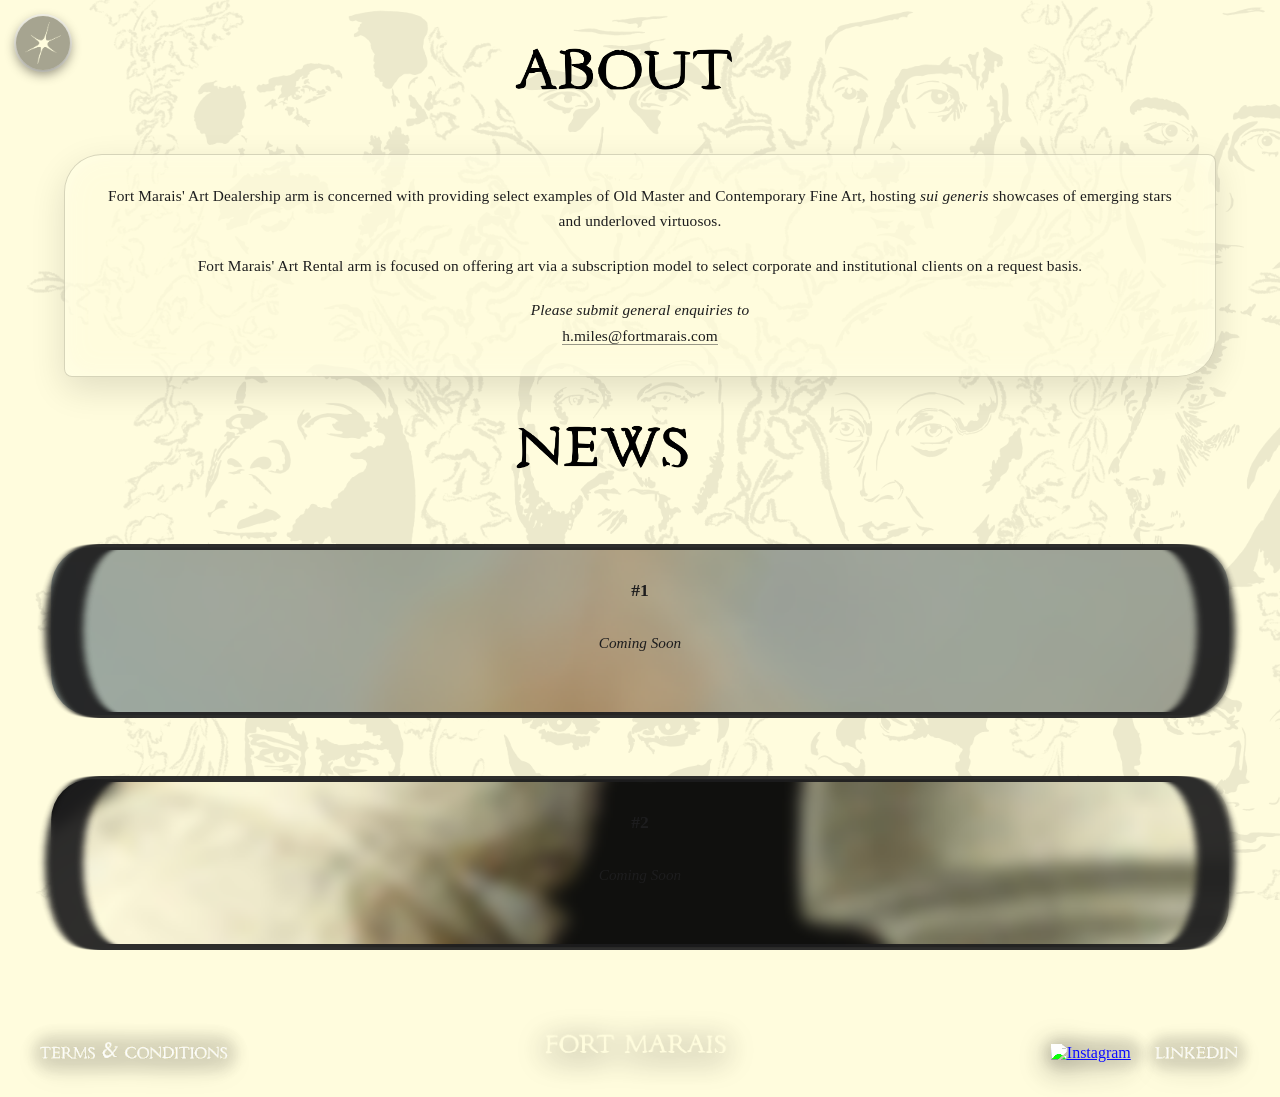
==== info.html @ 0f73118e "Add files via upload" ====
<!DOCTYPE html>
<html lang="en">
<head>
  <meta charset="UTF-8"/>
  <meta name="viewport" content="width=device-width, initial-scale=1.0"/>
  <title>Fort Marais | Information</title>
  <link rel="stylesheet" href="styles.css"/>
</head>

<body class="info-page">

  <div class="moving-bg">
    <div class="info-overlay">

      <!-- NAV TOGGLE -->
      <button class="nav-toggle" type="button" aria-label="Open navigation">
        <img src="nav-bar-toggle.png" alt="Toggle Navigation">
      </button>

      <!-- BACKDROP -->
      <div class="nav-backdrop" aria-hidden="true"></div>

      <!-- SLIDE-IN NAV DRAWER -->
      <nav class="vertical-nav nav-drawer" aria-label="Site navigation">
        <a href="index.html"><img src="button-cream-1.png" alt="Landing"></a>
        <a href="info.html"><img src="button-cream-4.png" alt="Info"></a>
      </nav>

      <!-- MAIN CONTENT -->
      <div class="main-content">

 <!-- LEFT -->
<div class="left-half">
  <div class="info-title-img">
    <img src="about-title-header.png" alt="About">
  </div>

  <section class="about-text-panel">
    <p>
      Fort Marais' Art Dealership arm is concerned with providing select examples of Old Master and Contemporary Fine Art, hosting <i>sui generis</i> showcases of emerging stars and underloved virtuosos.
    </p>

    <p>
      Fort Marais' Art Rental arm is focused on offering art via a subscription model to select corporate and institutional clients on a request basis.
    </p>

    <p class="about-contact">
      <i>Please submit general enquiries to</i><br>
      <a href="mailto:h.miles@fortmarais.com">h.miles@fortmarais.com</a>
    </p>
  </section>
</div>
        </div>

        <!-- RIGHT -->
        <div class="right-half">

          <div class="info-title-img">
            <img src="news-title-header.png" alt="News">
          </div>

          <!-- EVENT 1 -->
          <a class="event-card event-1" href="wgig.html">
            <div class="event-content">
              <h3><strong>#1</strong></h3>
              <p><i>Coming Soon</i></p>
            </div>

            <svg class="event-border" viewBox="0 0 100 100" preserveAspectRatio="none" aria-hidden="true">
              <path d="M8,8 
                       L92,8 
                       C96,10 96,90 92,92
                       L8,92
                       C4,90 4,10 8,8 Z"/>
            </svg>
          </a>

          <!-- EVENT 2 -->
          <a class="event-card event-2" href="wgig.html">
            <div class="event-content">
              <h3><strong>#2</strong></h3>
              <p><i>Coming Soon</i></p>
            </div>

            <svg class="event-border" viewBox="0 0 100 100" preserveAspectRatio="none" aria-hidden="true">
              <path d="M8,8 
                       L92,8 
                       C96,10 96,90 92,92
                       L8,92
                       C4,90 4,10 8,8 Z"/>
            </svg>
          </a>

        </div>
      </div>

     <footer class="site-footer">
  <div class="footer-row">
    <div class="footer-left">
    <a href="terms.html" class="footer-icon footer-terms">
      <img src="terms-and-conditions-button-2.png" alt="Terms" class="footer-img">
    </a>
    </div>

    <div class="footer-center">
      <img src="fort-marais-footer-2.png" alt="Fort Marais" class="footer-logo footer-img">
    </div>

    <div class="footer-right">
      <a href="https://www.instagram.com/fortmarais_gallery/" target="_blank" class="footer-icon footer-instagram" rel="noopener">
        <img src="instagram-button-2.png" alt="Instagram" class="footer-img">
      </a>

      <a href="https://www.linkedin.com/company/fort-marais" target="_blank" class="footer-icon footer-linkedin" rel="noopener">
        <img src="linkedin-button-2.png" alt="LinkedIn" class="footer-img">
      </a>
    </div>
  </div>
</footer>

    </div>
  </div>

  <script>
    const body = document.body;
    const toggleBtn = document.querySelector('.nav-toggle');
    const drawer = document.querySelector('.nav-drawer');
    const backdrop = document.querySelector('.nav-backdrop');

    function openNav() {
      body.classList.add('nav-open');
      toggleBtn.setAttribute('aria-label', 'Close navigation');
    }

    function closeNav() {
      body.classList.remove('nav-open');
      toggleBtn.setAttribute('aria-label', 'Open navigation');
    }

    if (toggleBtn && drawer && backdrop) {
      toggleBtn.addEventListener('click', () => {
        body.classList.contains('nav-open') ? closeNav() : openNav();
      });

      backdrop.addEventListener('click', closeNav);

      document.addEventListener('keydown', (e) => {
        if (e.key === 'Escape') closeNav();
      });

      drawer.querySelectorAll('a').forEach(a => a.addEventListener('click', closeNav));
    }
  </script>

</body>
</html>
---- styles.css ----
/* ====================
   GLOBAL RESET & BASE
==================== */

html,
body {
  font-family: Georgia, 'Times New Roman', Times, serif;
  color: #1d1d1e;
  background: #FFFCDD;
  min-height: 100%;
  margin: 0;
  padding: 0;
}

*,
*::before,
*::after {
  box-sizing: border-box;
}

/* ======================
   LANDING PAGE LAYERS
====================== */

.landing-body {
  position: relative;
  min-height: 100vh;
  display: flex;
  flex-direction: column;
  background: transparent;
}

.landing-body .rotating-bg {
  flex: 1;
  min-height: 100vh;
  display: flex;
  flex-direction: column;
  position: relative;
  z-index: 1;
}

:root {
  --tile-w: 4096px;
  --tile-h: 4096px;
  --scale: 1;
  --lp-bg-speed: 60s;
  --lp-bg-opacity: 0.6;
}

@keyframes tileDrift {
  from {
    background-position: 0 0;
  }

  to {
    background-position:
      calc(-1 * var(--tile-w) * var(--scale))
      calc(var(--tile-h) * var(--scale));
  }
}

.landing-body::before {
  content: "";
  position: fixed;
  inset: 0;
  z-index: 0;
  pointer-events: none;

  background-image: url("BACKGROUND1.png");
  background-repeat: repeat;
  background-size:
    calc(var(--tile-w) * var(--scale))
    calc(var(--tile-h) * var(--scale));

  opacity: var(--lp-bg-opacity);
  animation: tileDrift var(--lp-bg-speed) linear infinite;
  will-change: background-position;

  image-rendering: crisp-edges;
  image-rendering: -moz-crisp-edges;
  image-rendering: pixelated;
}

@keyframes rotatePattern {
  0% {
    transform: rotate(0deg);
  }

  100% {
    transform: rotate(360deg);
  }
}

.landing-body .rotating-bg::before {
  content: "";
  position: fixed;
  inset: 0;
  background: url("pattern.png") repeat;
  background-size: 300px auto;
  opacity: 0.5;
  animation: rotatePattern 60s linear infinite;
  z-index: 0;
  pointer-events: none;
}

.landing-body .white-wash {
  content: "";
  position: fixed;
  inset: 0;
  background: rgba(255, 255, 255, 0.15);
  z-index: 0;
  pointer-events: none;
}

@media (prefers-reduced-motion: reduce) {
  .landing-body::before,
  .landing-body .rotating-bg::before {
    animation: none;
  }
}

/* ======================
   CENTERED NAV - LANDING
====================== */

body.landing-body {
  display: flex;
  flex-direction: column;
  min-height: 100vh;
}

body.landing-body .rotating-bg {
  display: flex;
  flex-direction: column;
  flex: 1;
  min-height: 0 !important;
}

body.landing-body .overlay {
  position: relative !important;
  height: auto !important;
  min-height: 0 !important;
  flex: 1;

  display: flex;
  align-items: center;
  justify-content: center;

  z-index: 1;
}

.landing-body .nav-buttons {
  display: inline-flex;
  gap: 10rem;
  padding: 8rem 4rem;
  border-radius: 300px;
  position: relative;
  z-index: 1;
}

.landing-body .nav-buttons a img {
  width: 200px;
  height: auto;
  transition: transform 0.3s ease, filter 0.2s;
  filter: drop-shadow(0 2px 8px rgba(0, 0, 0, 0.1));
}

.landing-body .nav-buttons a img:hover {
  transform: scale(1.07);
  cursor: pointer;
  filter: drop-shadow(0 6px 16px rgba(0, 0, 0, 0.18));
}

@media (max-width: 1000px) {
  .landing-body .nav-buttons {
    gap: 3rem;
    padding: 4rem 1rem;
  }

  .landing-body .nav-buttons a img {
    width: 140px;
  }
}

@media (max-width: 600px) {
  .landing-body .overlay {
    align-items: flex-start;
    padding-top: 2rem;
  }

  .landing-body .nav-buttons {
    flex-direction: column;
    gap: 2rem;
    padding: 2rem 1rem;
  }

  .landing-body .nav-buttons a img {
    width: 90px;
  }
}

/* ======================
   LANDING FOOTER
====================== */

body.landing-body .site-footer {
  margin-top: 0;
  flex-shrink: 0;
  background: transparent !important;
  border-top: none !important;
  position: relative;
  z-index: 1;
}

.landing-body .site-footer {
  padding: 2rem 1rem 1.2rem;
}

.landing-body .footer-row,
.landing-body .footer-center {
  display: flex;
  align-items: center;
  justify-content: center;
  max-width: 1100px;
  margin: 0 auto;
  width: 100%;
  gap: 1.2rem;
  position: relative;
  z-index: 1;
}

.landing-body .footer-logo.footer-img {
  max-width: 195px;
  height: auto;
  display: block;
  margin: 0 auto;
  opacity: 0.92;
  filter: drop-shadow(0 4px 16px rgba(0, 0, 0, 0.8));
  transition: filter 0.3s, opacity 0.3s;
}

.landing-body .footer-logo.footer-img:hover {
  opacity: 1;
  filter: drop-shadow(0 10px 24px rgba(0, 0, 0, 0.98));
}

@media (max-width: 800px) {
  .landing-body .footer-logo.footer-img {
    max-width: 120px;
  }
}

@media (max-width: 480px) {
  .landing-body .site-footer {
    padding: 1.2rem 0.5rem;
  }

  .landing-body .footer-logo.footer-img {
    max-width: 90px;
  }
}

/* ====================
   INFO PAGE
==================== */

body.info-page {
  min-height: 100vh;
  background: #FFFCDD;
  overflow-x: hidden;
}

.info-overlay {
  position: relative;
  min-height: 100vh;
  display: flex;
  flex-direction: column;
  justify-content: space-between;
  z-index: 10;
  background: transparent !important;
}

.moving-bg {
  background: transparent !important;
  position: relative;
  min-height: 100vh;
}

.moving-bg::before {
  content: "";
  position: fixed;
  inset: 0;
  background: url("BACKGROUND4.png") repeat;
  background-size: 1500px auto;
  animation: moveUp 60s linear infinite;
  opacity: 0.075;
  pointer-events: none;
  z-index: 0;
  will-change: background-position;
}

/* ====================
   INFO MAIN CONTENT
==================== */

.main-content {

  display: flex;
  align-items: flex-start;
  justify-content: center;
  gap: var(--info-gap);

  width: 100%;
  max-width: 1520px;
  margin: 0 auto;
  padding: 2rem 4rem;

  position: relative;
  z-index: 2;
}

.left-half,
.right-half {
  flex: 0 1 calc((100% - var(--info-gap)) / 2);
  max-width: calc((100% - var(--info-gap)) / 2);
  min-width: 0;
  box-sizing: border-box;
}

.left-half,
.right-half {
  display: flex;
  flex-direction: column;
  align-items: center;
}

.left-half img,
.right-half img {
  max-width: 100%;
  height: auto;
  display: block;
}

/* Title header images */
.info-title-img {
  width: 100%;
  display: flex;
  justify-content: center;
}

.info-title-img img {
  max-width: 250px;
  width: 100%;
  height: auto;
  display: block;
  margin: 0 auto 3rem;
}

.info-title-img,
.info-title-img img {
  background: none !important;
  box-shadow: none !important;
}

/* ====================
   INFO PAGE LEFT TEXT PANEL
==================== */

.about-text-panel {
  position: relative;
  display: block;
  width: min(100%, 1520px);
  margin: 0 auto;
  padding: 1.75rem 2rem;

  background: rgba(255, 252, 221, 0.72);
  border: 1px solid rgba(29, 29, 30, 0.18);
  border-radius: 38px 8px 38px 8px;

  box-shadow:
    0 12px 35px rgba(0, 0, 0, 0.12),
    inset 0 0 30px rgba(255, 255, 255, 0.25);

  text-align: center;
  color: #1d1d1e;
}

.about-text-panel p {
  margin: 0 0 1.2rem;
  font-size: clamp(0.95rem, 1.2vw, 1.05rem);
  line-height: 1.65;
  letter-spacing: 0.01em;
}

.about-text-panel p:last-child {
  margin-bottom: 0;
}

.about-contact {
  margin-top: 1.75rem;
  font-size: 0.95rem;
}

.about-contact a {
  color: #1d1d1e;
  text-decoration: none;
  border-bottom: 1px solid rgba(29, 29, 30, 0.45);
}

.about-contact a:hover {
  border-bottom-color: #1d1d1e;
}

/* =========================
   EVENT CARDS - INFO PAGE
========================= */

.event-card {
  position: relative;
  display: block;
  width: min(100%, 1520px);
  height: 200px;
  overflow: hidden;

  background: transparent;
  color: inherit;
  text-decoration: none;
  cursor: pointer;
}

.right-half .event-card {
  margin-bottom: 2rem;
}

.event-card::before {
  content: "";
  position: absolute;
  inset: 0;
  z-index: 0;
  pointer-events: none;

  background-image: url("DvdA-Ad-2-copy.png");
  background-repeat: repeat;
  background-size: 2000px auto;
  background-position: center center;

  opacity: 1;
  animation: eventBgMove 26s linear infinite;
  will-change: background-position;

  clip-path: inset(8% 4% 8% 4% round 40px);
}

.event-card.event-1::before {
  background-image: url("DvdA-Ad-2-copy.png");
}

.event-card.event-2::before {
  background-image: url("DvdA-Ad-1.png");
}

.event-card::after {
  content: none;
}

.event-content {
  position: relative;
  z-index: 2;

  height: 100%;
  padding: 1rem;
  text-align: center;
  color: #1d1d1e;

  display: flex;
  flex-direction: column;
  align-items: center;
  justify-content: center;
}

.event-content h3 {
  margin: 0 0 2rem;
  font-size: 1.1rem;
  line-height: 1.3;
}

.event-content p {
  margin: 0 0 2rem;
  font-size: 0.95rem;
}

.event-border {
  position: absolute;
  inset: 0;
  width: 100%;
  height: 100%;
  z-index: 3;
  pointer-events: none;
}

.event-border path {
  fill: none;
  stroke: #1d1d1e;
  stroke-width: 3;
  stroke-linecap: round;
  stroke-linejoin: round;

  stroke-dasharray: 380 40;
  stroke-dashoffset: 0;

  filter: blur(0.3px);
  opacity: 0.92;
  transition: stroke 0.3s;
}

.event-card:hover .event-border path {
  animation:
    organicStrobe 2s linear infinite,
    pressureVariation 2s ease-in-out infinite;
}

/* ====================
   INFO PAGE RESPONSIVE
==================== */

@media (max-width: 900px) {
  .main-content {
    flex-direction: column;
    align-items: center;
    gap: 3rem;
    padding: 2rem 1.25rem;
  }

  .left-half,
  .right-half {
    flex: none;
    width: 100%;
    max-width: 560px;
  }

  .about-text-panel,
  .event-card {
    width: 100%;
  }
}

/* ====================
   TEXT BACKDROPS
==================== */

.info-page .text-background,
.text-background {
  width: 90%;
  margin: 1rem auto;
  background: rgba(0, 0, 0, 0.6);
  color: #fff;
  padding: 1.5rem 2rem;
  border-radius: 0% 25% 0% 25% / 15% 0% 15% 0%;
  box-shadow: 0 0 10px rgba(0, 0, 0, 0.2);
  text-align: center;
}

.info-page .text-background a,
.info-page a.text-background {
  display: block;
  text-decoration: none;
  color: #fff;
  text-align: center;
}

.info-page a.text-background:hover {
  background: rgba(0, 0, 0, 0.8);
}

/* ====================
   WGIG PAGE
==================== */

body.wgig {
  min-height: 100vh;
  background: #FFFCDD;
}

body .wgig-overlay {
  min-height: 100vh;
  background-image: url("wgig-bg.png");
  background-repeat: repeat;
  background-size: 4000px auto;
  background-position: 0 0;
  opacity: 0.2;
  background-color: #FFFCDD;
}

/* ====================
   TERMS & CONDITIONS PAGE
==================== */

body.terms-and-conditions {
  background: #FFFCDD;
  min-height: 100vh;
  overflow-x: hidden;
}

.terms-content {
  width: min(900px, calc(100% - 2rem));
  margin: 0 auto;
  padding: 6rem 1rem 5rem;
  position: relative;
  z-index: 1;

  font-size: 1rem;
  line-height: 1.65;
  color: #1d1d1e;
}

.terms-content h1 {
  margin: 0 0 2.5rem;
  text-align: center;
  font-size: clamp(1.7rem, 4vw, 2.5rem);
  line-height: 1.2;
  font-weight: bold;
}

.terms-content h2 {
  margin: 2.75rem 0 1rem;
  font-size: clamp(1.1rem, 2.5vw, 1.35rem);
  line-height: 1.3;
  text-transform: uppercase;
  letter-spacing: 0.02em;
}

.terms-content p {
  margin: 0 0 1.15rem;
}

.terms-content ul {
  margin: 0 0 1.5rem 1.25rem;
  padding-left: 1.25rem;
}

.terms-content li {
  margin-bottom: 0.8rem;
}

.terms-content strong {
  font-weight: bold;
}

.terms-and-conditions .tandc-img {
  position: relative;
  z-index: 1;
}

/* =========================
   SHARED SLIDE-IN NAV
   INFO + T&Cs + WGIG
========================= */

.info-page .nav-toggle,
.terms-and-conditions .nav-toggle,
.wgig .nav-toggle {
  position: fixed;
  top: 1rem;
  left: 1rem;
  z-index: 10020;

  display: flex;
  align-items: center;
  justify-content: center;

  width: 54px;
  height: 54px;
  padding: 0.45rem;

  background: rgba(0, 0, 0, 0.35);
  border: none;
  border-radius: 50%;
  cursor: pointer;

  box-shadow:
    0 4px 12px rgba(0, 0, 0, 0.45),
    0 0 0 2px rgba(255, 255, 255, 0.65);
}

.info-page .nav-toggle img,
.terms-and-conditions .nav-toggle img,
.wgig .nav-toggle img {
  width: 36px;
  height: auto;
  display: block;
  transition: transform 0.35s ease;
}

.info-page.nav-open .nav-toggle img,
.terms-and-conditions.nav-open .nav-toggle img,
.wgig.nav-open .nav-toggle img {
  transform: rotate(180deg);
}

.info-page .nav-backdrop,
.terms-and-conditions .nav-backdrop,
.wgig .nav-backdrop {
  position: fixed;
  inset: 0;
  z-index: 10005;

  background: rgba(0, 0, 0, 0.35);

  opacity: 0;
  pointer-events: none;
  transition: opacity 0.25s ease;
}

.info-page.nav-open .nav-backdrop,
.terms-and-conditions.nav-open .nav-backdrop,
.wgig.nav-open .nav-backdrop {
  opacity: 1;
  pointer-events: auto;
}

.info-page .nav-drawer,
.terms-and-conditions .nav-drawer,
.wgig .nav-drawer {
  position: fixed;
  top: 0;
  left: 0;
  z-index: 10010;

  width: 170px;
  height: 100vh;
  padding: 6.5rem 0 2rem;

  display: flex;
  flex-direction: column;
  align-items: center;
  gap: 2rem;

  background: rgba(255, 252, 221, 0.92);
  backdrop-filter: blur(6px);
  border-right: 1px solid rgba(0, 0, 0, 0.1);

  transform: translateX(-115%);
  transition: transform 0.3s ease;
}

.info-page.nav-open .nav-drawer,
.terms-and-conditions.nav-open .nav-drawer,
.wgig.nav-open .nav-drawer {
  transform: translateX(0);
}

.info-page .nav-drawer a,
.terms-and-conditions .nav-drawer a,
.wgig .nav-drawer a {
  display: block;
  text-decoration: none;
}

.info-page .nav-drawer a img,
.terms-and-conditions .nav-drawer a img,
.wgig .nav-drawer a img {
  width: 96px;
  height: auto;
  display: block;

  opacity: 0.9;
  filter: drop-shadow(0 3px 10px rgba(0, 0, 0, 0.35));

  transition:
    transform 0.25s ease,
    filter 0.25s ease,
    opacity 0.25s ease;
}

.info-page .nav-drawer a img:hover,
.terms-and-conditions .nav-drawer a img:hover,
.wgig .nav-drawer a img:hover {
  transform: scale(1.08);
  opacity: 1;
  filter: drop-shadow(0 8px 18px rgba(0, 0, 0, 0.55));
}

/* ====================
   FOOTER
==================== */

.site-footer {
  width: 100%;
  background: transparent;
  padding: 2rem 2rem 1.2rem;
  margin-top: auto;
  position: relative;
  z-index: 2;
}

.footer-row {
  display: flex;
  align-items: center;
  justify-content: space-between;
  max-width: 1200px;
  margin: 0 auto;
  width: 100%;
}

.footer-left,
.footer-center,
.footer-right {
  flex: 1;
  display: flex;
  align-items: center;
}

.footer-left {
  justify-content: flex-start;
}

.footer-center {
  justify-content: center;
}

.footer-right {
  justify-content: flex-end;
  gap: 1.2rem;
}

.site-footer .footer-icon {
  position: relative;
  display: inline-flex;
  align-items: center;
  justify-content: center;
}

.site-footer .footer-icon::before {
  content: "";
  position: absolute;
  inset: -6px;
  background: rgba(0, 0, 0, 0.15);
  filter: blur(6px);
  border-radius: 999px;
  z-index: 0;
  pointer-events: none;
  opacity: 0.8;
}

.site-footer .footer-icon img {
  position: relative;
  z-index: 1;
  display: block;
  height: auto;
}

.site-footer .footer-terms img {
  width: 190px;
  height: auto;
}

.site-footer .footer-terms::before {
  inset: -7px;
  filter: blur(7px);
}

.site-footer .footer-terms:hover {
  transform: scale(1.12);
}

.footer-logo.footer-img {
  max-width: 190px;
  height: auto;
  display: block;
  opacity: 0.95;
  filter: drop-shadow(0 6px 16px rgba(0, 0, 0, 0.8));
  transition: transform 0.25s ease, filter 0.25s ease;
}

.footer-logo.footer-img:hover {
  transform: translateY(-3px);
  filter: drop-shadow(0 14px 30px rgba(0, 0, 0, 1));
}

.footer-tcs.footer-img {
  width: 180px;
  height: auto;
  opacity: 0.95;
  filter:
    drop-shadow(0 6px 16px rgba(0, 0, 0, 0.8))
    contrast(4)
    saturate(2);
  transition: transform 0.25s ease, filter 0.25s ease;
}

.footer-tcs.footer-img:hover {
  transform: translateY(-3px);
  filter:
    drop-shadow(0 14px 30px rgba(0, 0, 0, 0.8))
    contrast(4)
    saturate(8)
    blur(3px);
}

.footer-icon .footer-img {
  width: 85px;
  height: auto;
  opacity: 0.95;
  filter:
    drop-shadow(0 6px 16px rgba(0, 0, 0, 0.8))
    contrast(4)
    saturate(2);
  transition: transform 0.25s ease, filter 0.25s ease;
}

.footer-icon .footer-img:hover {
  transform: translateY(-3px);
  filter:
    drop-shadow(0 14px 30px rgba(0, 0, 0, 1))
    contrast(4)
    saturate(8)
    blur(3px);
}

/* ====================
   ANIMATIONS
==================== */

@keyframes moveUp {
  0% {
    background-position: 0 0;
  }

  100% {
    background-position: 0 -4200px;
  }
}

@keyframes eventBgMove {
  0% {
    background-position: -300px 0;
  }

  100% {
    background-position: -300px -900px;
  }
}

@keyframes organicStrobe {
  0% {
    stroke-dashoffset: 0;
  }

  100% {
    stroke-dashoffset: -420;
  }
}

@keyframes pressureVariation {
  0%,
  100% {
    stroke-width: 2.8;
  }

  50% {
    stroke-width: 3.4;
  }
}

@media (prefers-reduced-motion: reduce) {
  .moving-bg::before,
  .event-card::before,
  .event-card:hover .event-border path {
    animation: none;
  }
}

/* ====================
   RESPONSIVE
==================== */

@media (max-width: 900px) {
  .main-content {
    flex-direction: column;
    padding: 2rem 1.25rem;
  }

  .left-half,
  .right-half {
    max-width: 100%;
    width: 100%;
  }

  .about-text-panel {
    width: min(100%, 560px);
    padding: 1.6rem 1.4rem;
  }

  .footer-row {
    flex-direction: column;
    gap: 1.5rem;
  }

  .footer-left,
  .footer-center,
  .footer-right {
    justify-content: center;
  }

  .footer-logo.footer-img {
    max-width: 130px;
  }

  .footer-tcs.footer-img {
    width: 150px;
  }

  .footer-icon .footer-img {
    width: 70px;
  }
}

@media (max-width: 600px) {
  .terms-content {
    width: min(100% - 1.5rem, 900px);
    padding: 5.5rem 0.75rem 4rem;
    font-size: 0.95rem;
    line-height: 1.6;
  }

  .terms-content h1 {
    margin-bottom: 2rem;
  }

  .terms-content h2 {
    margin-top: 2.25rem;
  }
}

@media (max-width: 480px) {
  .info-page .nav-drawer,
  .terms-and-conditions .nav-drawer,
  .wgig .nav-drawer {
    width: 140px;
  }

  .info-page .nav-drawer a img,
  .terms-and-conditions .nav-drawer a img,
  .wgig .nav-drawer a img {
    width: 82px;
  }

  .info-page .nav-toggle,
  .terms-and-conditions .nav-toggle,
  .wgig .nav-toggle {
    width: 48px;
    height: 48px;
  }

  .info-page .nav-toggle img,
  .terms-and-conditions .nav-toggle img,
  .wgig .nav-toggle img {
    width: 32px;
  }

  .site-footer {
    padding: 1.2rem 0.5rem;
  }
}
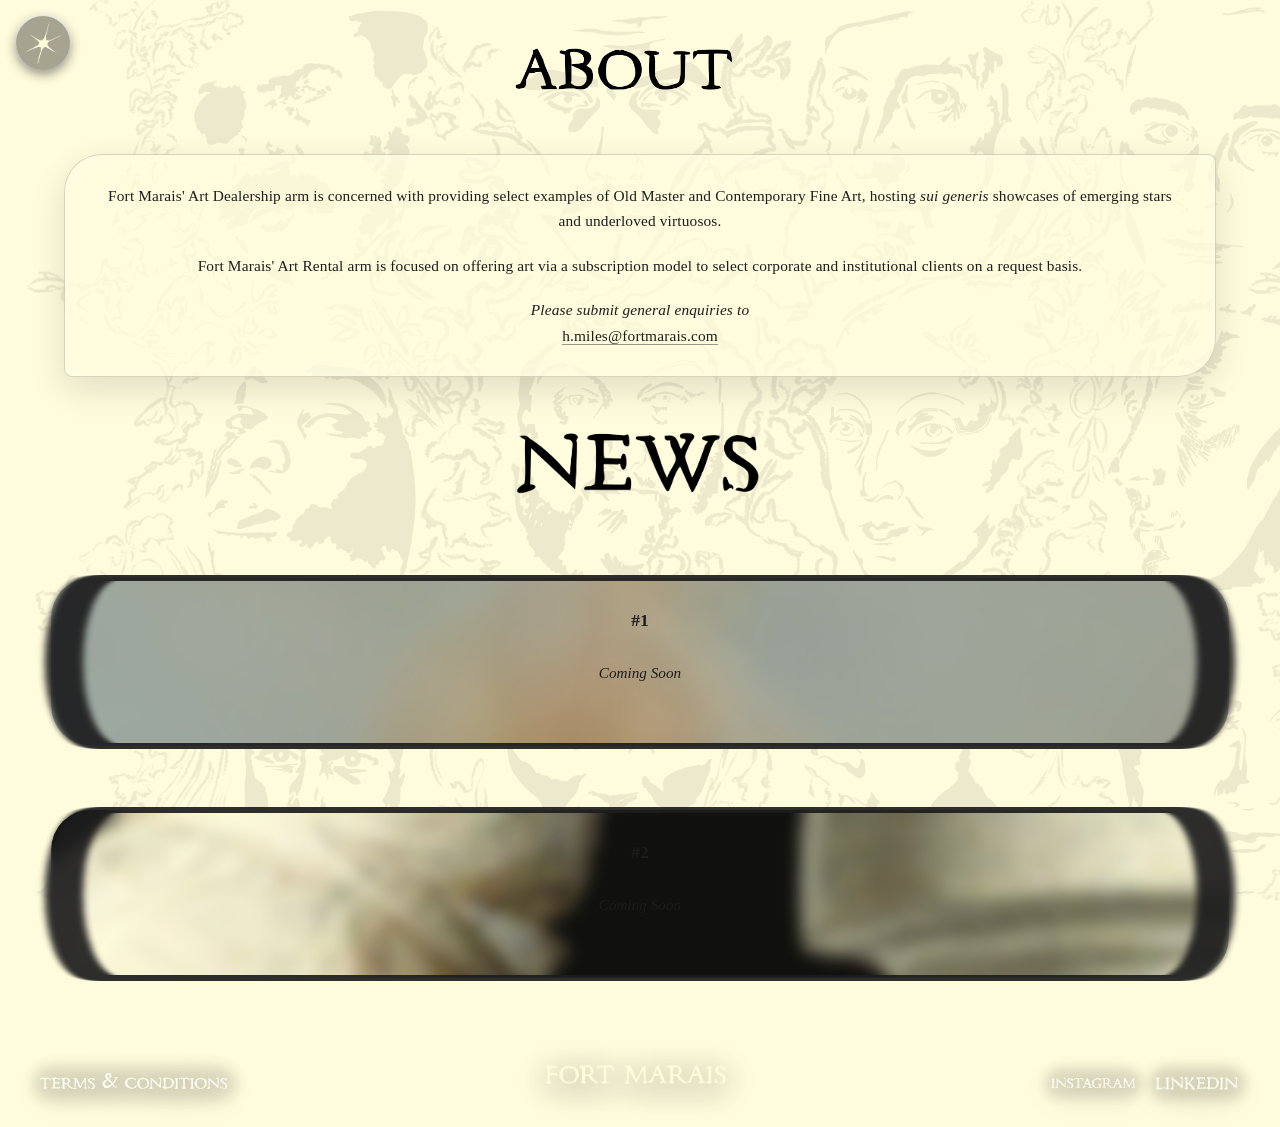
==== commit d43c24fd: "Update info.html changed about + news header class" ====
--- a/info.html
+++ b/info.html
@@ -31,9 +31,9 @@
 
  <!-- LEFT -->
 <div class="left-half">
-  <div class="info-title-img">
-    <img src="about-title-header.png" alt="About">
-  </div>
+<div class="info-title-img about-title-img">
+  <img src="about-title-header.png" alt="About">
+</div>
 
   <section class="about-text-panel">
     <p>
@@ -55,9 +55,9 @@
         <!-- RIGHT -->
         <div class="right-half">
 
-          <div class="info-title-img">
-            <img src="news-title-header.png" alt="News">
-          </div>
+<div class="info-title-img news-title-img">
+  <img src="news-title-header.png" alt="News">
+</div>
 
           <!-- EVENT 1 -->
           <a class="event-card event-1" href="wgig.html">
@@ -153,4 +153,4 @@
   </script>
 
 </body>
-</html>+</html>
